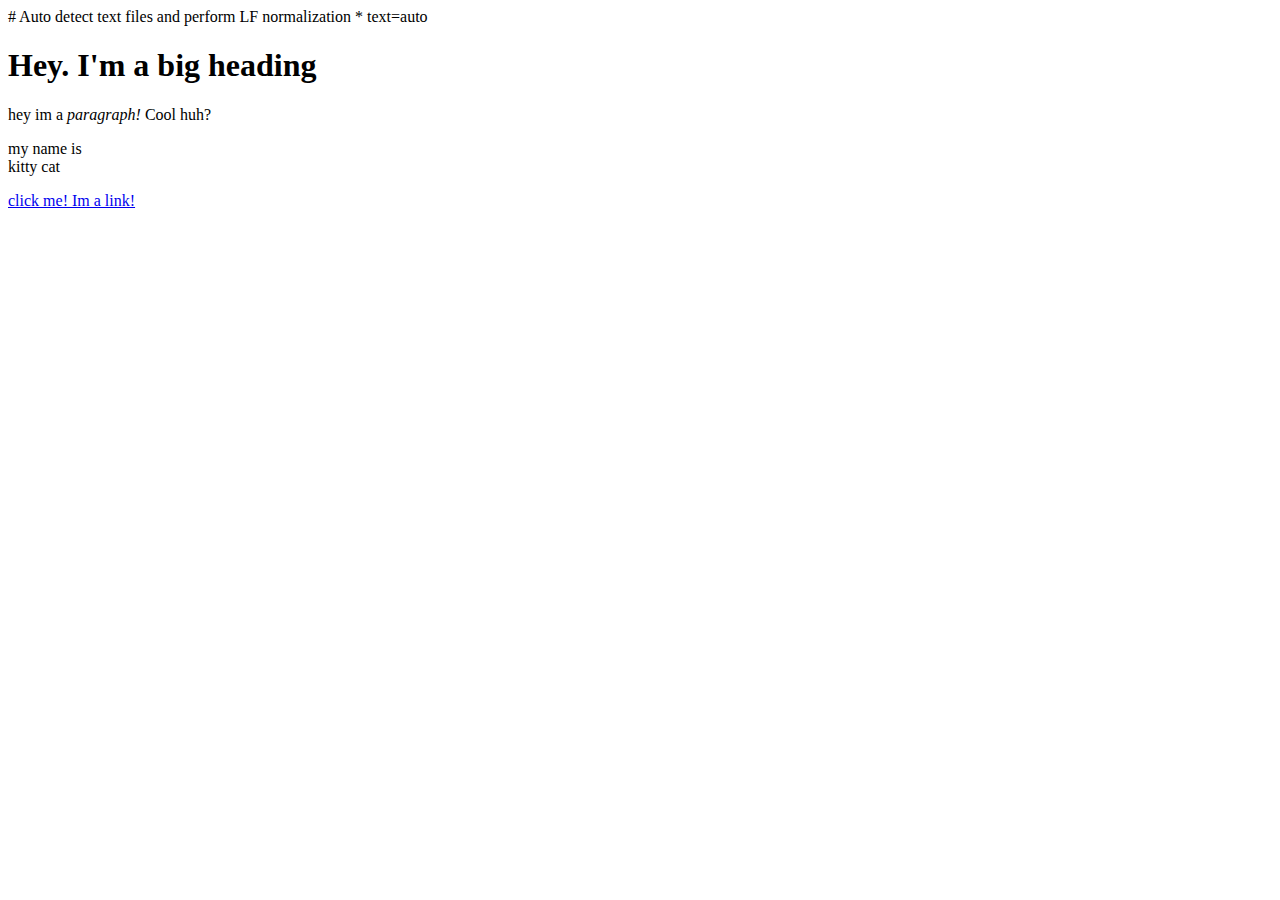
==== test.html @ 90b7cd97 "Added an image and a few more elements" ====
# Auto detect text files and perform LF normalization
* text=auto

<!DOCTYPE html>
<html>
<head>
  <title>Test Page</title>
</head>
<body>
  <h1> Hey. I'm a big heading </h1>
  <p>hey im a <i>paragraph!</i> Cool huh? </p>
  <p>my name is <br>
    kitty cat</p>
  <a href="https://google.com" target="_blank" title="Let's go to Google">click me! Im a link!</a>
  <img src="img/house.jpg" alt="">
</body>
</html>
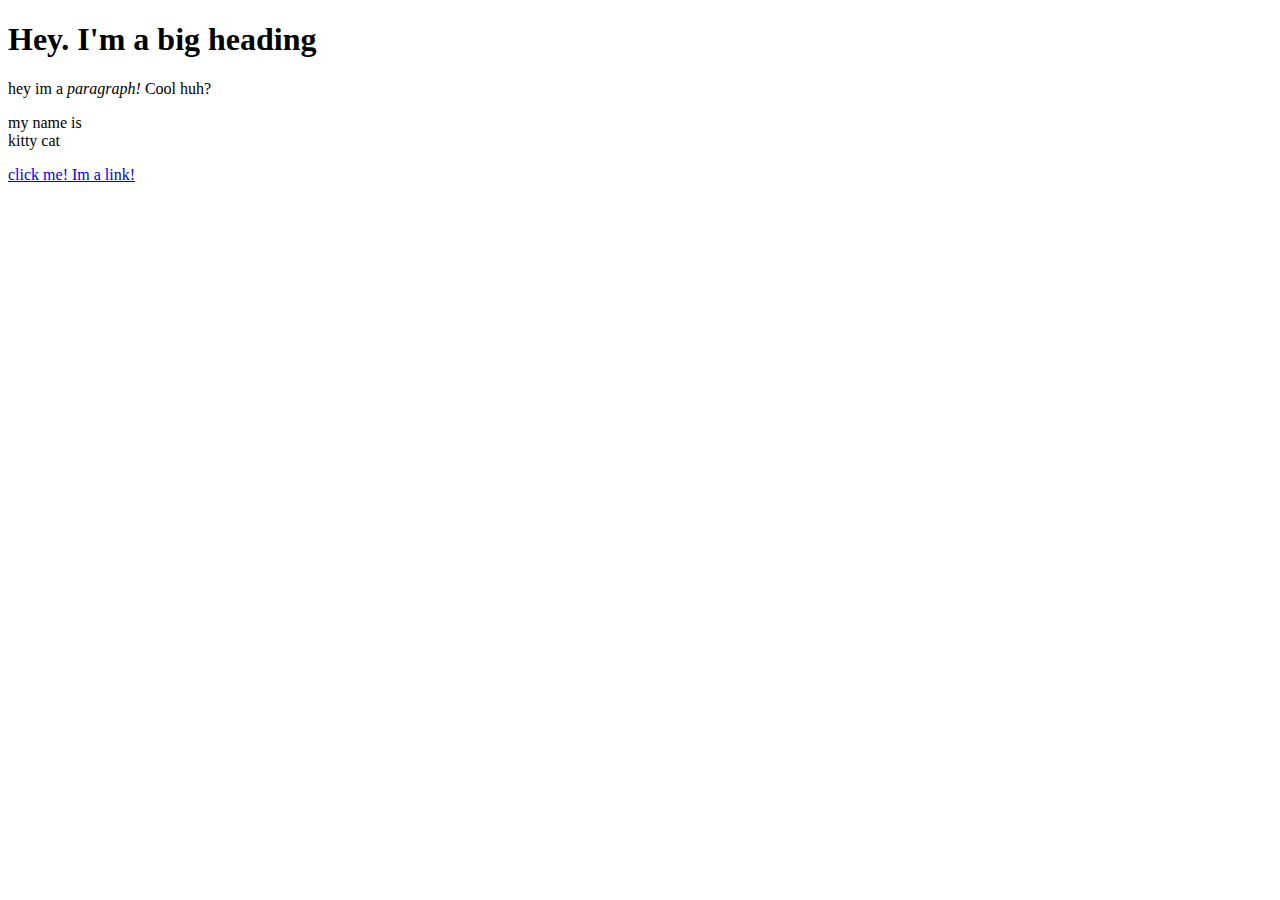
==== commit 9a6774e8: "Update test.html" ====
--- a/test.html
+++ b/test.html
@@ -1,5 +1,3 @@
-# Auto detect text files and perform LF normalization
-* text=auto
 
 <!DOCTYPE html>
 <html>
@@ -7,11 +5,11 @@
   <title>Test Page</title>
 </head>
 <body>
-  <h1> Hey. I'm a big heading </h1>
-  <p>hey im a <i>paragraph!</i> Cool huh? </p>
-  <p>my name is <br>
-    kitty cat</p>
-  <a href="https://google.com" target="_blank" title="Let's go to Google">click me! Im a link!</a>
-  <img src="img/house.jpg" alt="">
+    <h1> Hey. I'm a big heading </h1>
+    <p>hey im a <i>paragraph!</i> Cool huh? </p>
+    <p>my name is <br>
+      kitty cat</p>
+    <a href="https://google.com" target="_blank" title="Let's go to Google">click me! Im a link!</a>
+    <img src="img/mish.jpg" alt="">
 </body>
 </html>
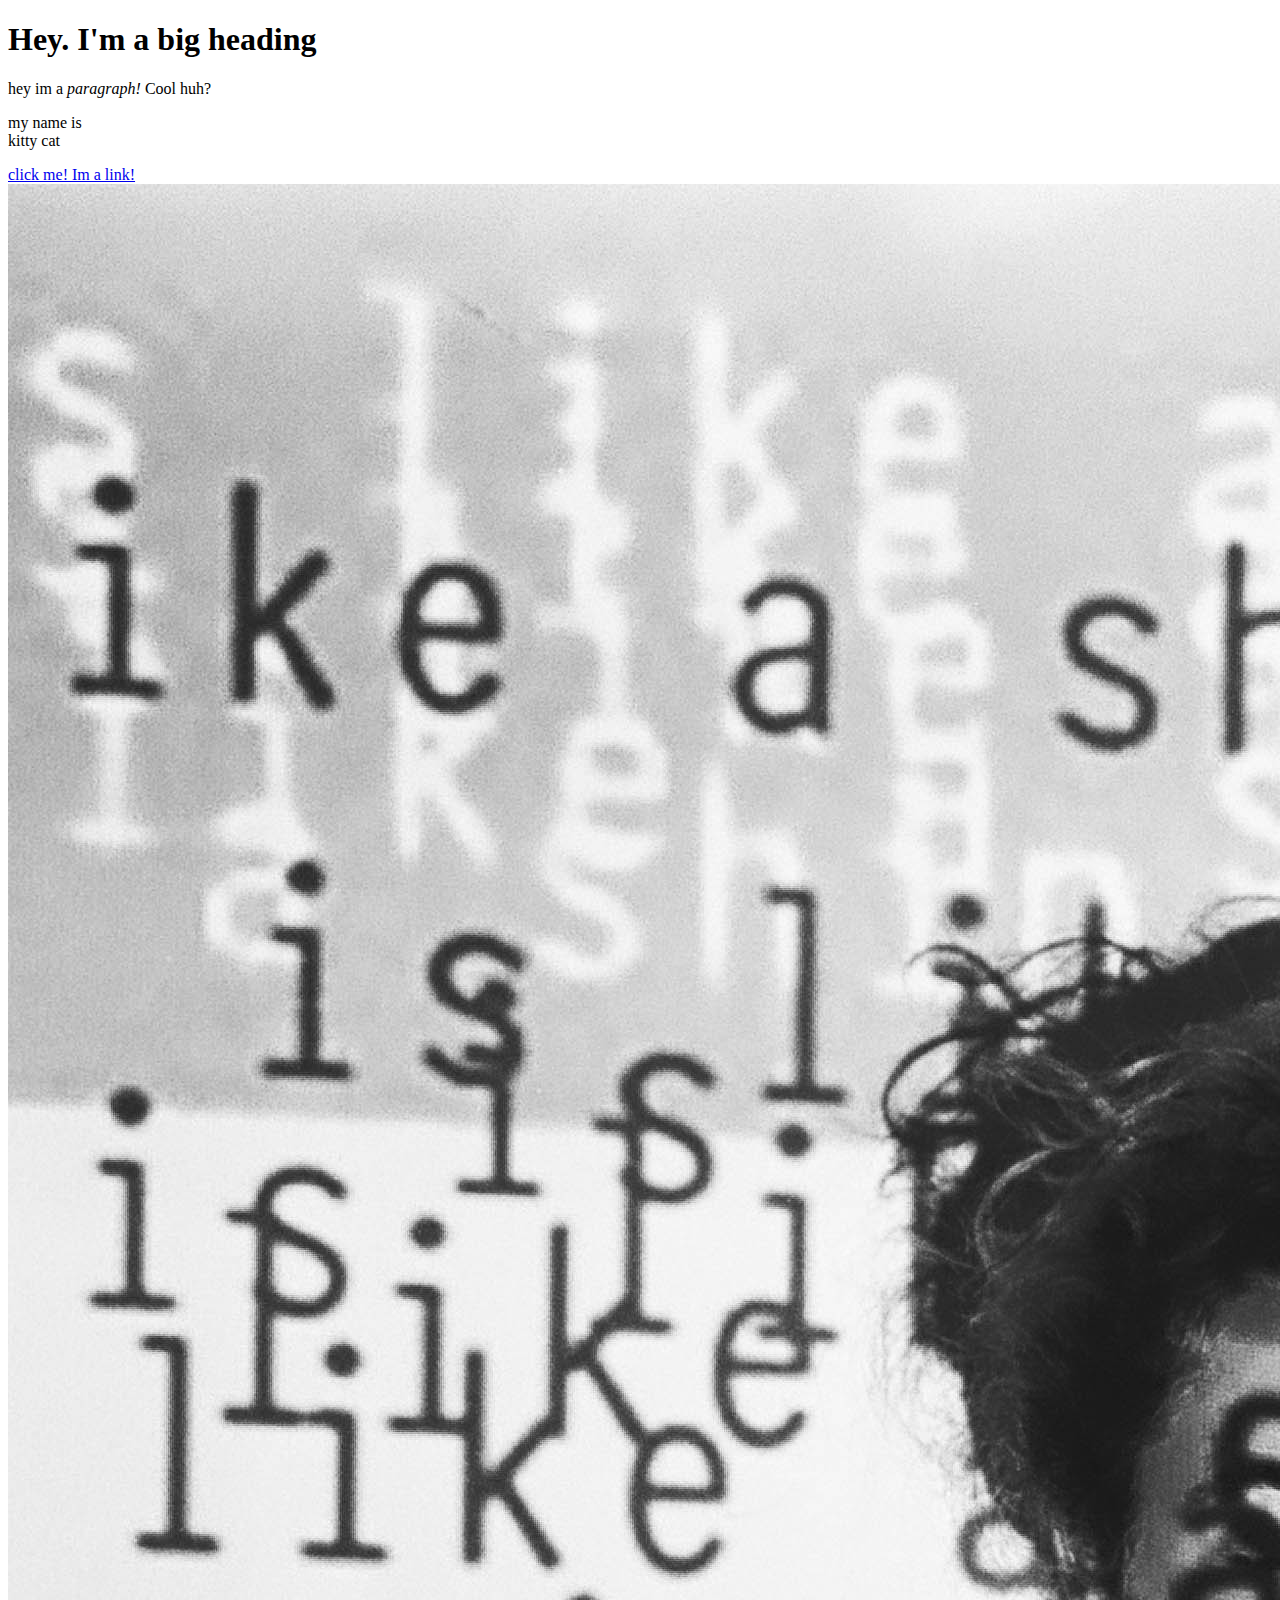
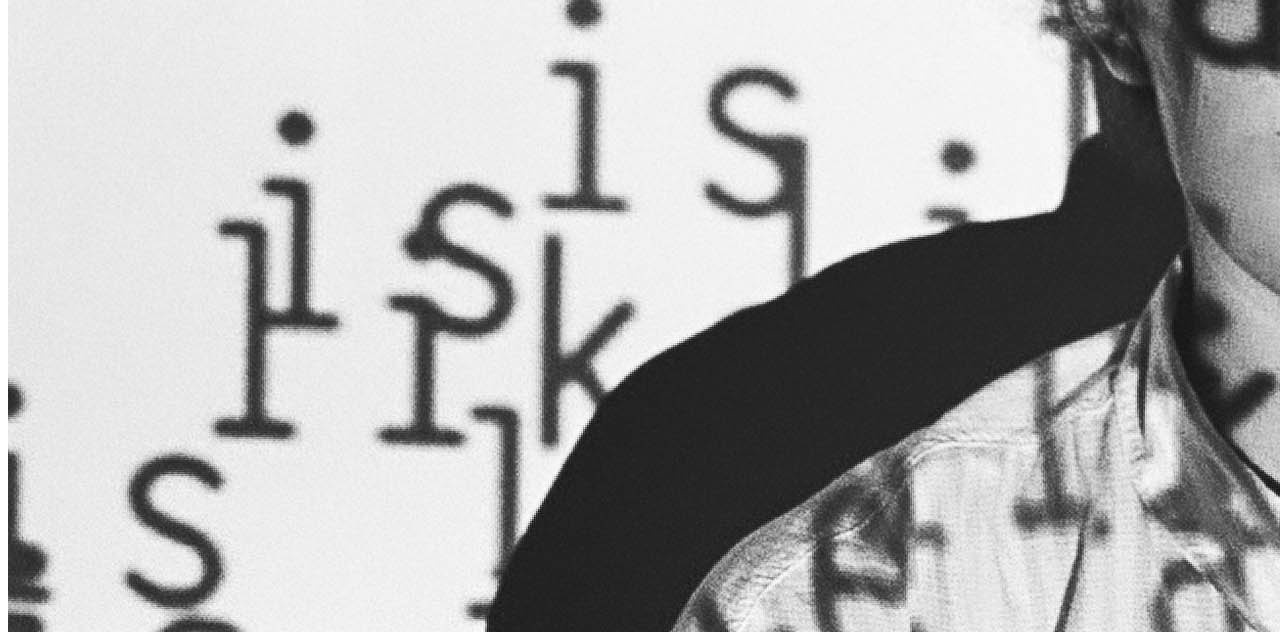
==== commit 1fc03480: "Update test.html" ====
--- a/test.html
+++ b/test.html
@@ -10,6 +10,6 @@
     <p>my name is <br>
       kitty cat</p>
     <a href="https://google.com" target="_blank" title="Let's go to Google">click me! Im a link!</a>
-    <img src="img/mish.jpg" alt="">
+    <img src="IMG/mish.jpg" alt="">
 </body>
 </html>
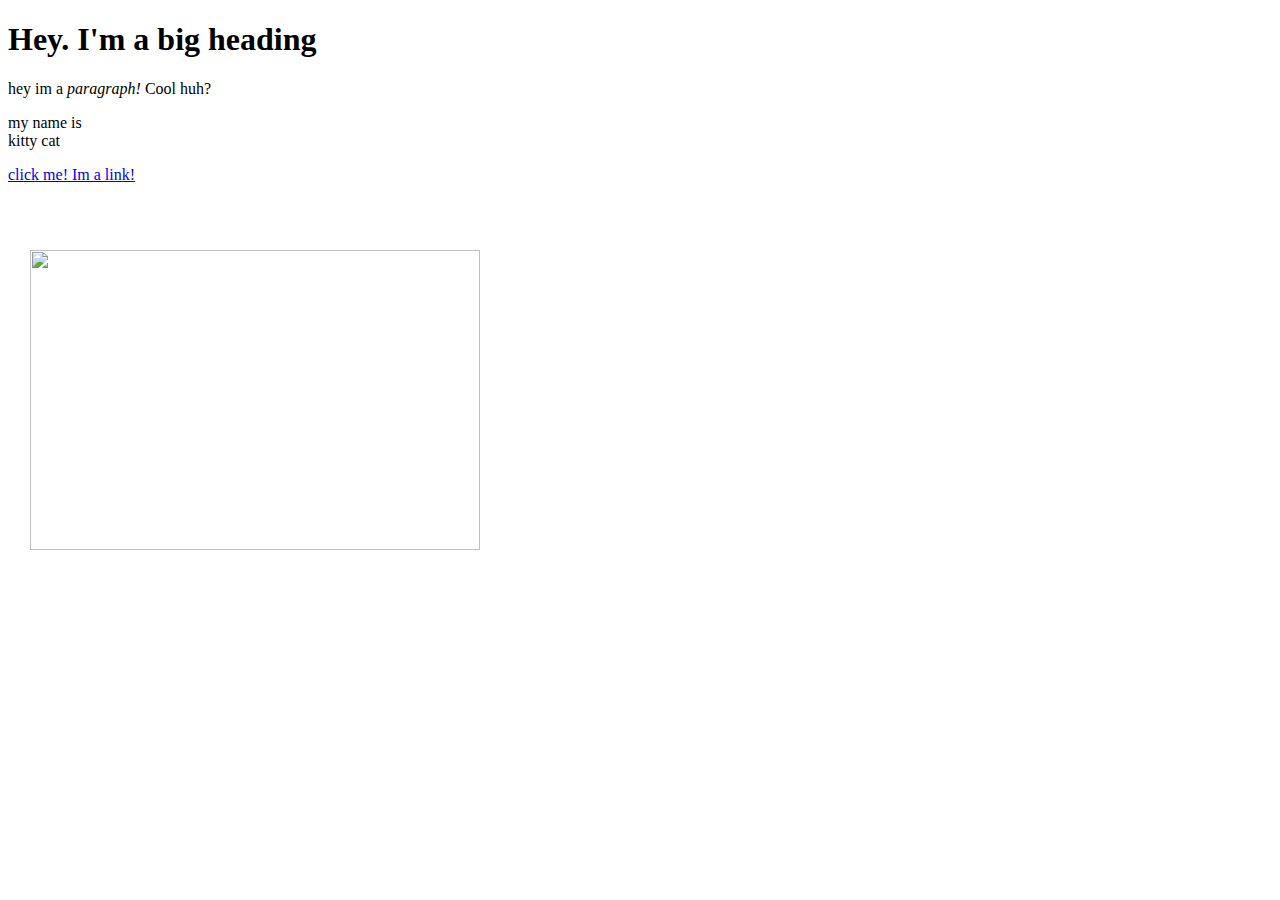
==== commit abba6ab7: "Update test.html" ====
--- a/test.html
+++ b/test.html
@@ -10,6 +10,6 @@
     <p>my name is <br>
       kitty cat</p>
     <a href="https://google.com" target="_blank" title="Let's go to Google">click me! Im a link!</a>
-    <img src="IMG/mish.jpg" alt="">
+    <img STYLE="position:absolute; TOP:250px; LEFT: 30px; WIDTH:450px; HEIGHT: 300px" SRC="IMG/MISH.JPG">
 </body>
 </html>
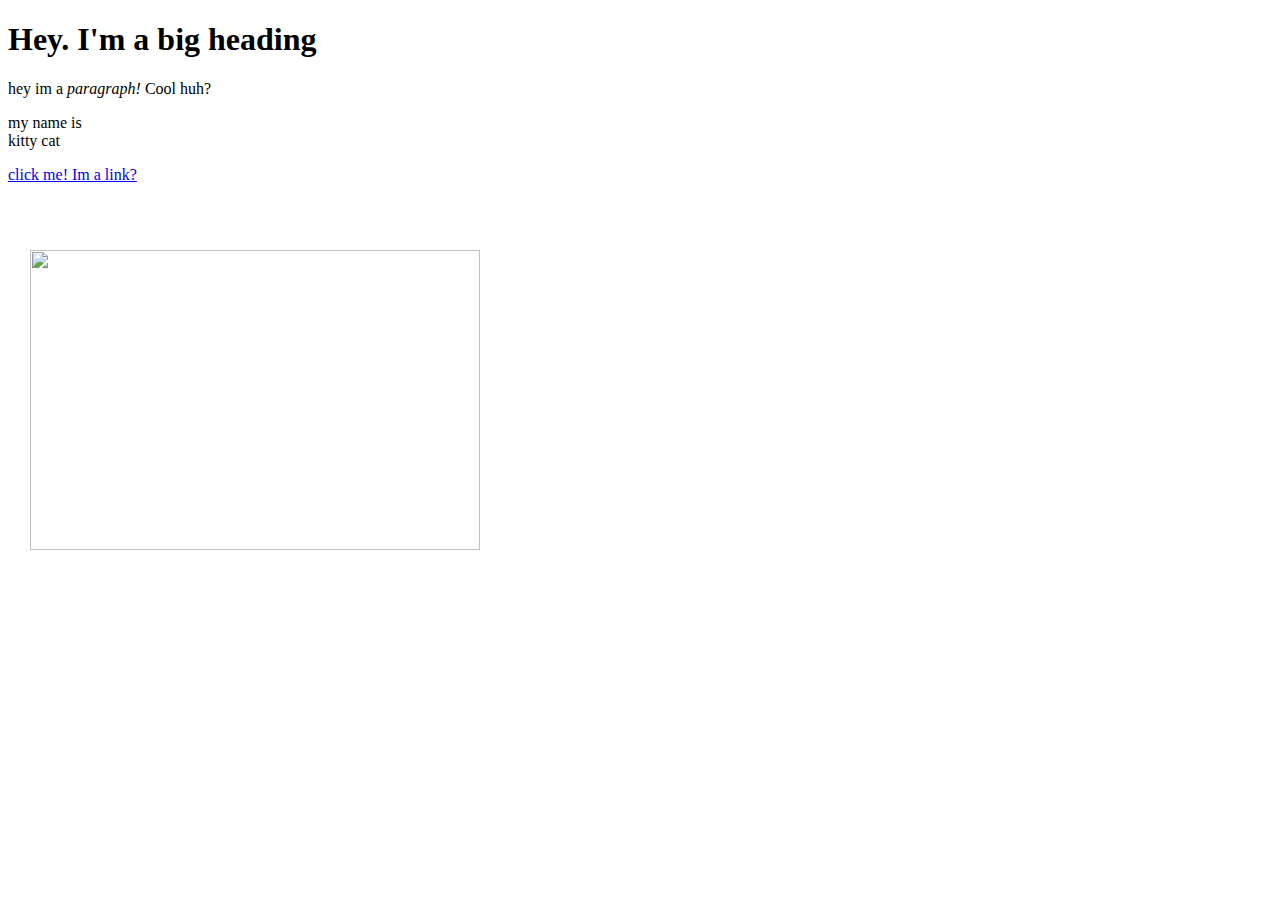
==== commit d434efb6: "Update test.html" ====
--- a/test.html
+++ b/test.html
@@ -9,7 +9,8 @@
     <p>hey im a <i>paragraph!</i> Cool huh? </p>
     <p>my name is <br>
       kitty cat</p>
-    <a href="https://google.com" target="_blank" title="Let's go to Google">click me! Im a link!</a>
-    <img STYLE="position:absolute; TOP:250px; LEFT: 30px; WIDTH:450px; HEIGHT: 300px" SRC="IMG/MISH.JPG">
+    <a href="https://google.com" target="_blank" title="Let's go to Google">click me! Im a link? </a>
+    <img style="position:absolute; top:250px; left:30px; width:450px; height:300px" src="IMG/mish.JPG">
+
 </body>
 </html>
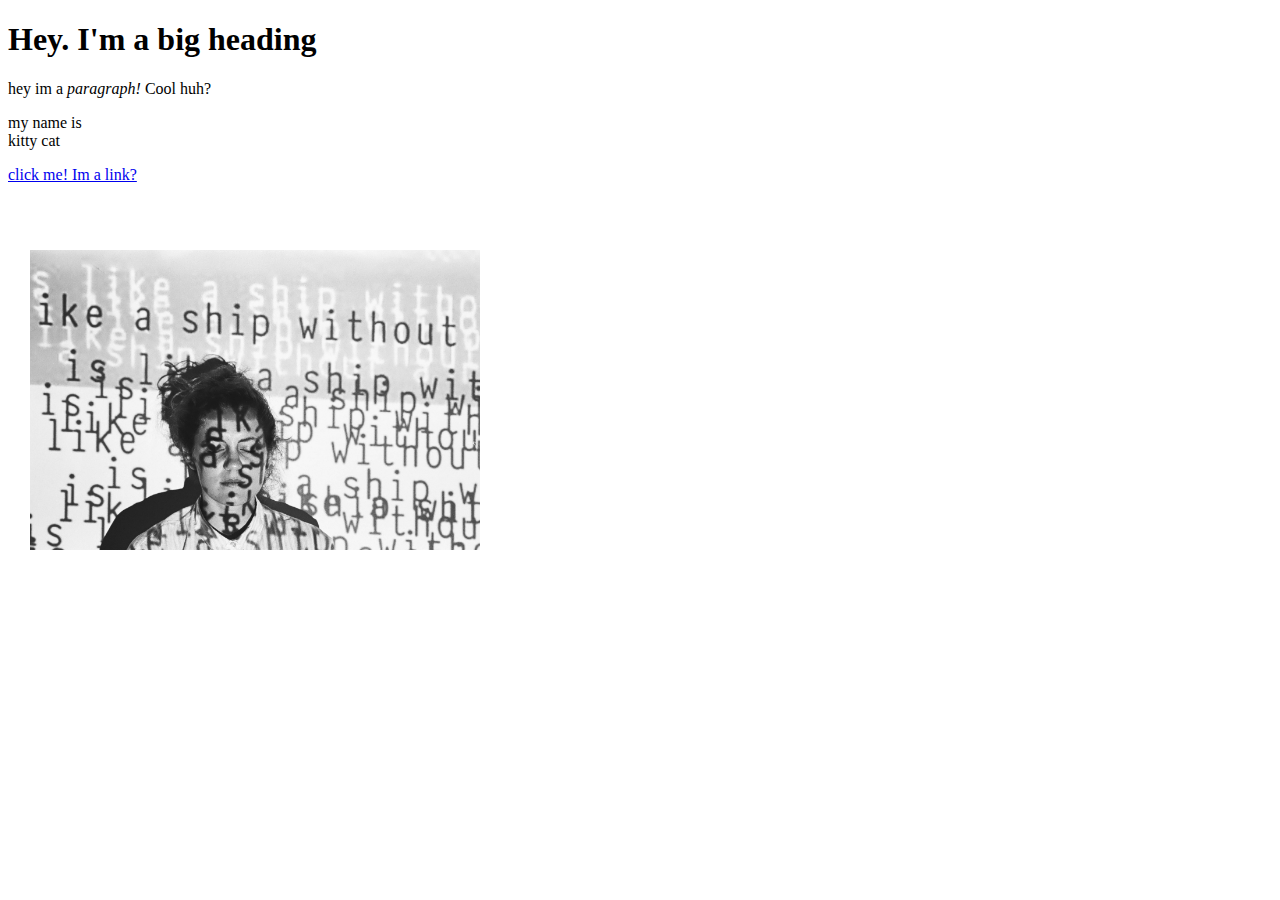
==== commit 981872fc: "Update test.html" ====
--- a/test.html
+++ b/test.html
@@ -10,7 +10,7 @@
     <p>my name is <br>
       kitty cat</p>
     <a href="https://google.com" target="_blank" title="Let's go to Google">click me! Im a link? </a>
-    <img style="position:absolute; top:250px; left:30px; width:450px; height:300px" src="IMG/mish.JPG">
+    <img src="IMG/mish.jpg" style="position:absolute; top:250px; left:30px; width:450px; height:300px" >
 
 </body>
 </html>
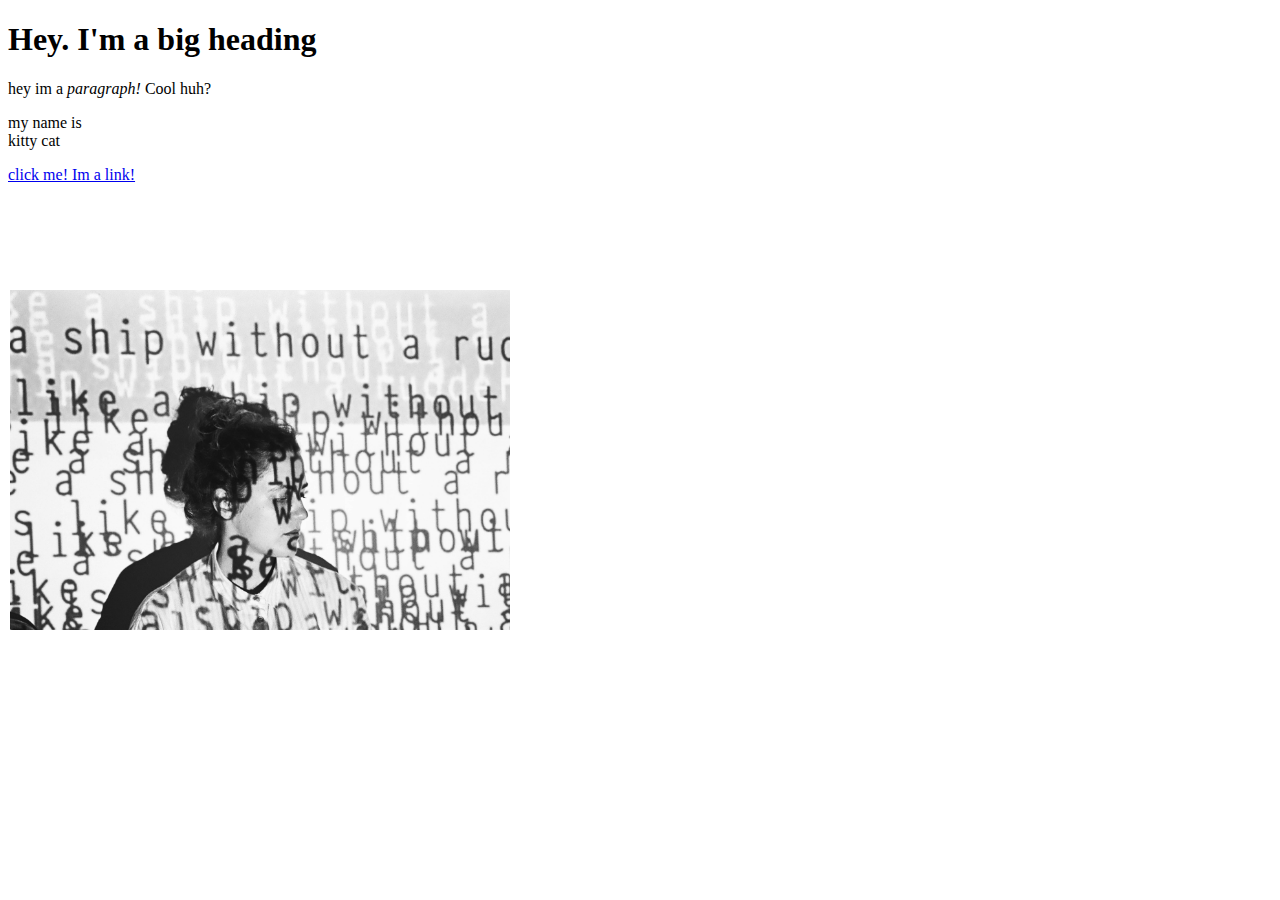
==== commit cbd57e65: "Update test.html" ====
--- a/test.html
+++ b/test.html
@@ -9,8 +9,9 @@
     <p>hey im a <i>paragraph!</i> Cool huh? </p>
     <p>my name is <br>
       kitty cat</p>
-    <a href="https://google.com" target="_blank" title="Let's go to Google">click me! Im a link? </a>
-    <img src="IMG/mish.jpg" style="position:absolute; top:250px; left:30px; width:450px; height:300px" >
+    <a href="https://google.com" target="_blank" title="Let's go to Google">click me! Im a link!</a>
+    <img style="position:absolute; top:290px; left:10px; height:340px; width:500px" src="IMG/mish.jpg" >
+
 
 </body>
 </html>
